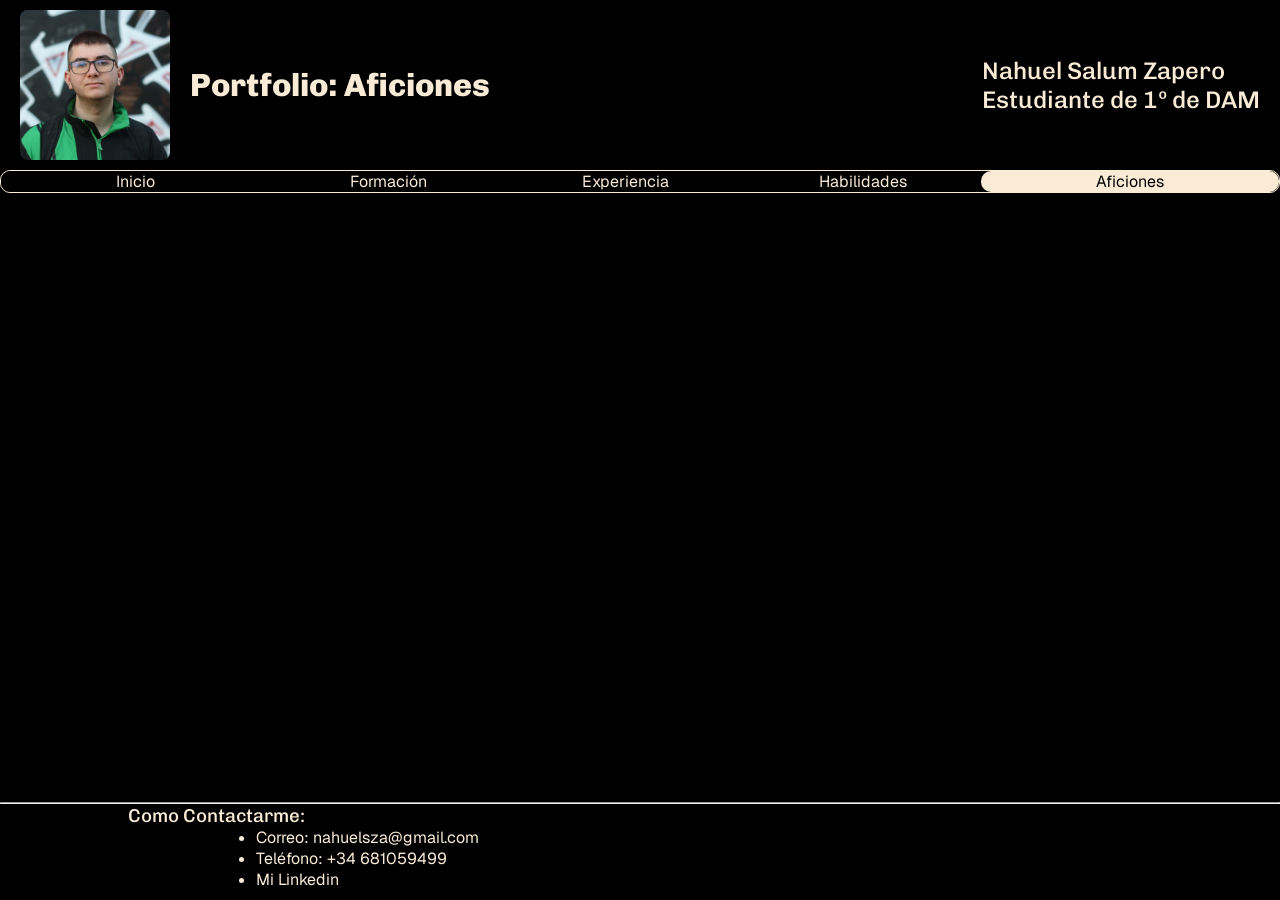
==== html/aficiones.html @ b5a73b87 "Completo la estructura de las páginas de mi web y corrijo errores en el estilo de las páginas. Cambi" ====
<!DOCTYPE html>
<html lang="es">
<head>
    <meta charset="UTF-8">
    <title>Portfolio Nahuel Salum Zapero</title>
    <link rel="stylesheet" href="../css/css-inicio.css">
    <link rel="stylesheet" href="../css/css-aficiones.css">
</head>
<body>

    <header>
        <img src="../src/perfil.jpg">
        <h1>Portfolio: Aficiones</h1>
        <h2>Nahuel Salum Zapero <br> Estudiante de 1º de DAM</h2>
        
    </header>
    <nav>

        <ul>
            <li><a href="../index.html">Inicio</a></li>
            <li><a href="../html/formacion.html">Formación</a></li>
            <li><a href="../html/experiencia.html">Experiencia</a></li>
            <li><a href="../html/habilidades.html">Habilidades</a></li>
            <li><a href="../html/aficiones.html">Aficiones</a></li>
        </ul>
    </nav>
    <main>



    </main>
    <footer>
        <hr>
        <h3>Como Contactarme:</h3>
        <ul>
            <li>Correo: <a href="mailto:nahuelsza@gmail.com"> nahuelsza@gmail.com</a></li>
            <li>Teléfono: +34 <a href="tel:+34681059499">681059499</a></li>
            <li><a href="https://www.linkedin.com/in/nahuel-salum-zapero-2109802b9">Mi Linkedin</a></li>
        </ul>
    </footer>
</body>
</html>
---- css/css-inicio.css ----
@import url('https://fonts.googleapis.com/css2?family=Chivo:ital,wght@0,100..900;1,100..900&display=swap');
@import url('https://fonts.googleapis.com/css2?family=Geist:wght@100..900&display=swap');

:root {
    --font-chivo-main: "Chivo", sans-serif;
    --weight-chivo-heavy: 800;
    --weight-chivo-medium: 500;
    --font-geist-main: "Geist", sans-serif;
    --color-enlaces-contacto: #E2725B;
    --color-back-base: black;
    --color-texto-base: antiquewhite;
}

* {
    box-sizing: border-box;
    margin: 0px;
    padding: 0px;
    font-family: var(--font-geist-main);

}

header img {
    height: 150px;
    border-radius: 5%;
}

h1 {
    font-family: var(--font-chivo-main);
    font-weight: var(--weight-chivo-heavy);
}
h2,h3,h4 {
    font-family: var(--font-chivo-main);
    font-weight: var(--weight-chivo-medium);
}
body {
    display: grid;
    grid-template-columns: 1fr 1fr 1fr 1fr;
    grid-template-rows: auto auto 1fr auto;
    min-height: 100vh;
    color: var(--color-texto-base);
    background-color: var(--color-back-base);
}

header {
    display: grid;
    grid-column: 1/5;
    grid-row: 1;

    grid-template-columns: max-content max-content 1fr;
    align-items: center;
    gap: 20px;
    padding: 10px 20px;
    
}
header h2 {
    justify-self: end; 
}

nav {
    display: grid;
    grid-column: 1/5;
    grid-row: 2;
}
nav ul {
    display: grid;
    grid-template-columns: 1fr 1fr 1fr 1fr 1fr; 
    border-radius: 10px;
    border-color: var(--color-texto-base);
    border-style: solid;
    border-width: 1px;
}
nav ul li {
    display: grid;
    justify-self: center; 
}
nav ul li a{
    text-decoration: none;
    color: var(--color-texto-base);
}
nav ul li:first-child a{
    display: grid;
    justify-self: center; 
    color: var(--color-back-base);
    background-color: var(--color-texto-base);
    border-color: var(--color-texto-base);
    border-width:  0px 9vw 0px 9vw;
    border-radius: 10px;
    border-style: solid;
}

nav ul li a:hover {
    display: grid;
    justify-self: center; 
    color: var(--color-back-base);
    background-color: var(--color-texto-base);
    border-color: var(--color-texto-base);
    border-width:  0px 9vw 0px 9vw;
    border-radius: 10px;
    border-style: solid;
}
hr {
    color: var(--color-texto-base);
}
footer {
    display: grid;
    grid-column: 1/5;
    justify-self: center;
    margin: 10px 10px 10px 10px;
    width: 100%;
}
footer h3{
    margin: 0px 0px 0px 10vw;
}
footer ul li{
    list-style:symbols("-");
    margin: 0px 0px 0px 20vw;
}
footer ul li a{
    text-decoration: none;
    color:var(--color-texto-base);
    }
footer ul li a:hover{
    text-decoration: none;
    color: var(--color-enlaces-contacto);
}
---- css/css-aficiones.css ----
nav ul li:first-child a{
    display: grid;
    justify-self: center; 
    color: var(--color-texto-base);
    background-color: var(--color-back-base);
    border-color: var(--color-back-base);
    border-width:  0px 9vw 0px 9vw;
    border-radius: 10px;
    border-style: solid;
}
nav ul li a:hover {
    display: grid;
    justify-self: center; 
    color: var(--color-back-base);
    background-color: var(--color-texto-base);
    border-color: var(--color-texto-base);
    border-width:  0px 9vw 0px 9vw;
    border-radius: 10px;
    border-style: solid;
}
nav ul li:nth-child(5) a{
    display: grid;
    justify-self: center; 
    color: var(--color-back-base);
    background-color: var(--color-texto-base);
    border-color: var(--color-texto-base);
    border-width:  0px 9vw 0px 9vw;
    border-radius: 10px;
    border-style: solid;
}
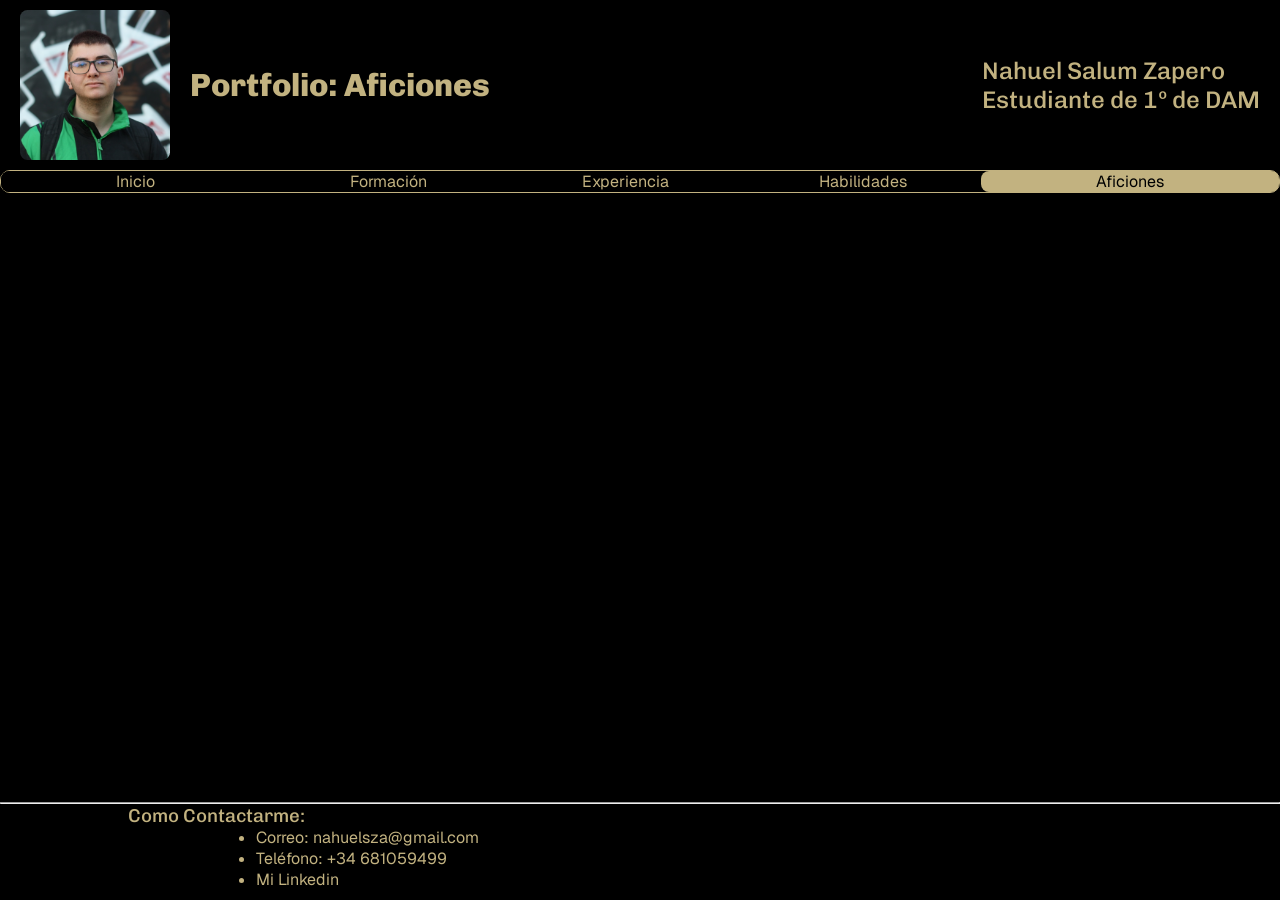
==== commit c3ae2af5: "Completo lá pagina de habilidades y hago más responsive el codigo." ====
--- a/html/aficiones.html
+++ b/html/aficiones.html
@@ -1,18 +1,20 @@
 <!DOCTYPE html>
 <html lang="es">
+
 <head>
     <meta charset="UTF-8">
     <title>Portfolio Nahuel Salum Zapero</title>
     <link rel="stylesheet" href="../css/css-inicio.css">
     <link rel="stylesheet" href="../css/css-aficiones.css">
 </head>
+
 <body>
 
     <header>
         <img src="../src/perfil.jpg">
         <h1>Portfolio: Aficiones</h1>
         <h2>Nahuel Salum Zapero <br> Estudiante de 1º de DAM</h2>
-        
+
     </header>
     <nav>
 
@@ -39,4 +41,5 @@
         </ul>
     </footer>
 </body>
+
 </html>
--- a/css/css-inicio.css
+++ b/css/css-inicio.css
@@ -1,14 +1,14 @@
-@import url('https://fonts.googleapis.com/css2?family=Chivo:ital,wght@0,100..900;1,100..900&display=swap');
-@import url('https://fonts.googleapis.com/css2?family=Geist:wght@100..900&display=swap');
+@import url("https://fonts.googleapis.com/css2?family=Chivo:ital,wght@0,100..900;1,100..900&display=swap");
+@import url("https://fonts.googleapis.com/css2?family=Geist:wght@100..900&display=swap");
 
 :root {
     --font-chivo-main: "Chivo", sans-serif;
     --weight-chivo-heavy: 800;
     --weight-chivo-medium: 500;
     --font-geist-main: "Geist", sans-serif;
-    --color-enlaces-contacto: #E2725B;
+    --color-enlaces-contacto: #e2725b;
     --color-back-base: black;
-    --color-texto-base: antiquewhite;
+    --color-texto-base: #c2b280;
 }
 
 * {
@@ -16,22 +16,25 @@
     margin: 0px;
     padding: 0px;
     font-family: var(--font-geist-main);
-
-}
-
-header img {
-    height: 150px;
-    border-radius: 5%;
 }
 
 h1 {
     font-family: var(--font-chivo-main);
     font-weight: var(--weight-chivo-heavy);
 }
-h2,h3,h4 {
+
+h2,
+h3,
+h4 {
     font-family: var(--font-chivo-main);
     font-weight: var(--weight-chivo-medium);
 }
+
+p {
+    font-family: var(--font-geist-main);
+    font-weight: 300;
+}
+
 body {
     display: grid;
     grid-template-columns: 1fr 1fr 1fr 1fr;
@@ -50,57 +53,98 @@
     align-items: center;
     gap: 20px;
     padding: 10px 20px;
-    
+    position: sticky;
+    top: 0px;
+    z-index: 1000;
+    background-color: var(--color-back-base);
 }
+
+header img {
+    height: 150px;
+    border-radius: 5%;
+}
+
 header h2 {
-    justify-self: end; 
+    justify-self: end;
 }
 
 nav {
     display: grid;
     grid-column: 1/5;
     grid-row: 2;
+    position: sticky;
+    top: 170px;
+    z-index: 1000;
+    background-color: var(--color-back-base);
 }
+
 nav ul {
     display: grid;
-    grid-template-columns: 1fr 1fr 1fr 1fr 1fr; 
+    grid-template-columns: 1fr 1fr 1fr 1fr 1fr;
     border-radius: 10px;
     border-color: var(--color-texto-base);
     border-style: solid;
-    border-width: 1px;
+    border-width: 0.1rem;
 }
+
 nav ul li {
     display: grid;
-    justify-self: center; 
+    justify-self: center;
 }
-nav ul li a{
+
+nav ul li a {
     text-decoration: none;
     color: var(--color-texto-base);
 }
-nav ul li:first-child a{
+
+nav ul li:first-child a {
     display: grid;
-    justify-self: center; 
+    justify-self: center;
     color: var(--color-back-base);
     background-color: var(--color-texto-base);
     border-color: var(--color-texto-base);
-    border-width:  0px 9vw 0px 9vw;
-    border-radius: 10px;
+    border-width: 0px 9vw 0px 9vw;
+    border-radius: 0.5rem;
     border-style: solid;
 }
 
 nav ul li a:hover {
     display: grid;
-    justify-self: center; 
+    justify-self: center;
     color: var(--color-back-base);
     background-color: var(--color-texto-base);
     border-color: var(--color-texto-base);
-    border-width:  0px 9vw 0px 9vw;
-    border-radius: 10px;
+    border-width: 0px 9vw 0px 9vw;
+    border-radius: 0.5rem;
     border-style: solid;
 }
+
+main {
+    display: grid;
+    grid-column: 2/4;
+}
+
+.tarjeta {
+    padding: 2em 2em 2em 2em;
+    margin: 1em 1em 1em 1em;
+    border-style: solid;
+    border-color: var(--color-texto-base);
+    border-radius: 2em;
+    color: var(--color-texto-base);
+}
+
+.tarjeta ul {
+    padding-left: 2em;
+}
+
+.tarjeta p {
+    margin-top: 1em;
+}
+
 hr {
     color: var(--color-texto-base);
 }
+
 footer {
     display: grid;
     grid-column: 1/5;
@@ -108,18 +152,22 @@
     margin: 10px 10px 10px 10px;
     width: 100%;
 }
-footer h3{
+
+footer h3 {
     margin: 0px 0px 0px 10vw;
 }
-footer ul li{
-    list-style:symbols("-");
+
+footer ul li {
+    list-style: symbols("-");
     margin: 0px 0px 0px 20vw;
 }
-footer ul li a{
+
+footer ul li a {
     text-decoration: none;
-    color:var(--color-texto-base);
-    }
-footer ul li a:hover{
+    color: var(--color-texto-base);
+}
+
+footer ul li a:hover {
     text-decoration: none;
     color: var(--color-enlaces-contacto);
 }
--- a/css/css-aficiones.css
+++ b/css/css-aficiones.css
@@ -5,7 +5,7 @@
     background-color: var(--color-back-base);
     border-color: var(--color-back-base);
     border-width:  0px 9vw 0px 9vw;
-    border-radius: 10px;
+    border-radius: 0.5rem;
     border-style: solid;
 }
 nav ul li a:hover {
@@ -15,16 +15,16 @@
     background-color: var(--color-texto-base);
     border-color: var(--color-texto-base);
     border-width:  0px 9vw 0px 9vw;
-    border-radius: 10px;
+    border-radius: 0.5rem;
     border-style: solid;
 }
-nav ul li:nth-child(5) a{
+nav ul li:last-child a{
     display: grid;
     justify-self: center; 
     color: var(--color-back-base);
     background-color: var(--color-texto-base);
     border-color: var(--color-texto-base);
     border-width:  0px 9vw 0px 9vw;
-    border-radius: 10px;
+    border-radius: 0.5rem;
     border-style: solid;
 }
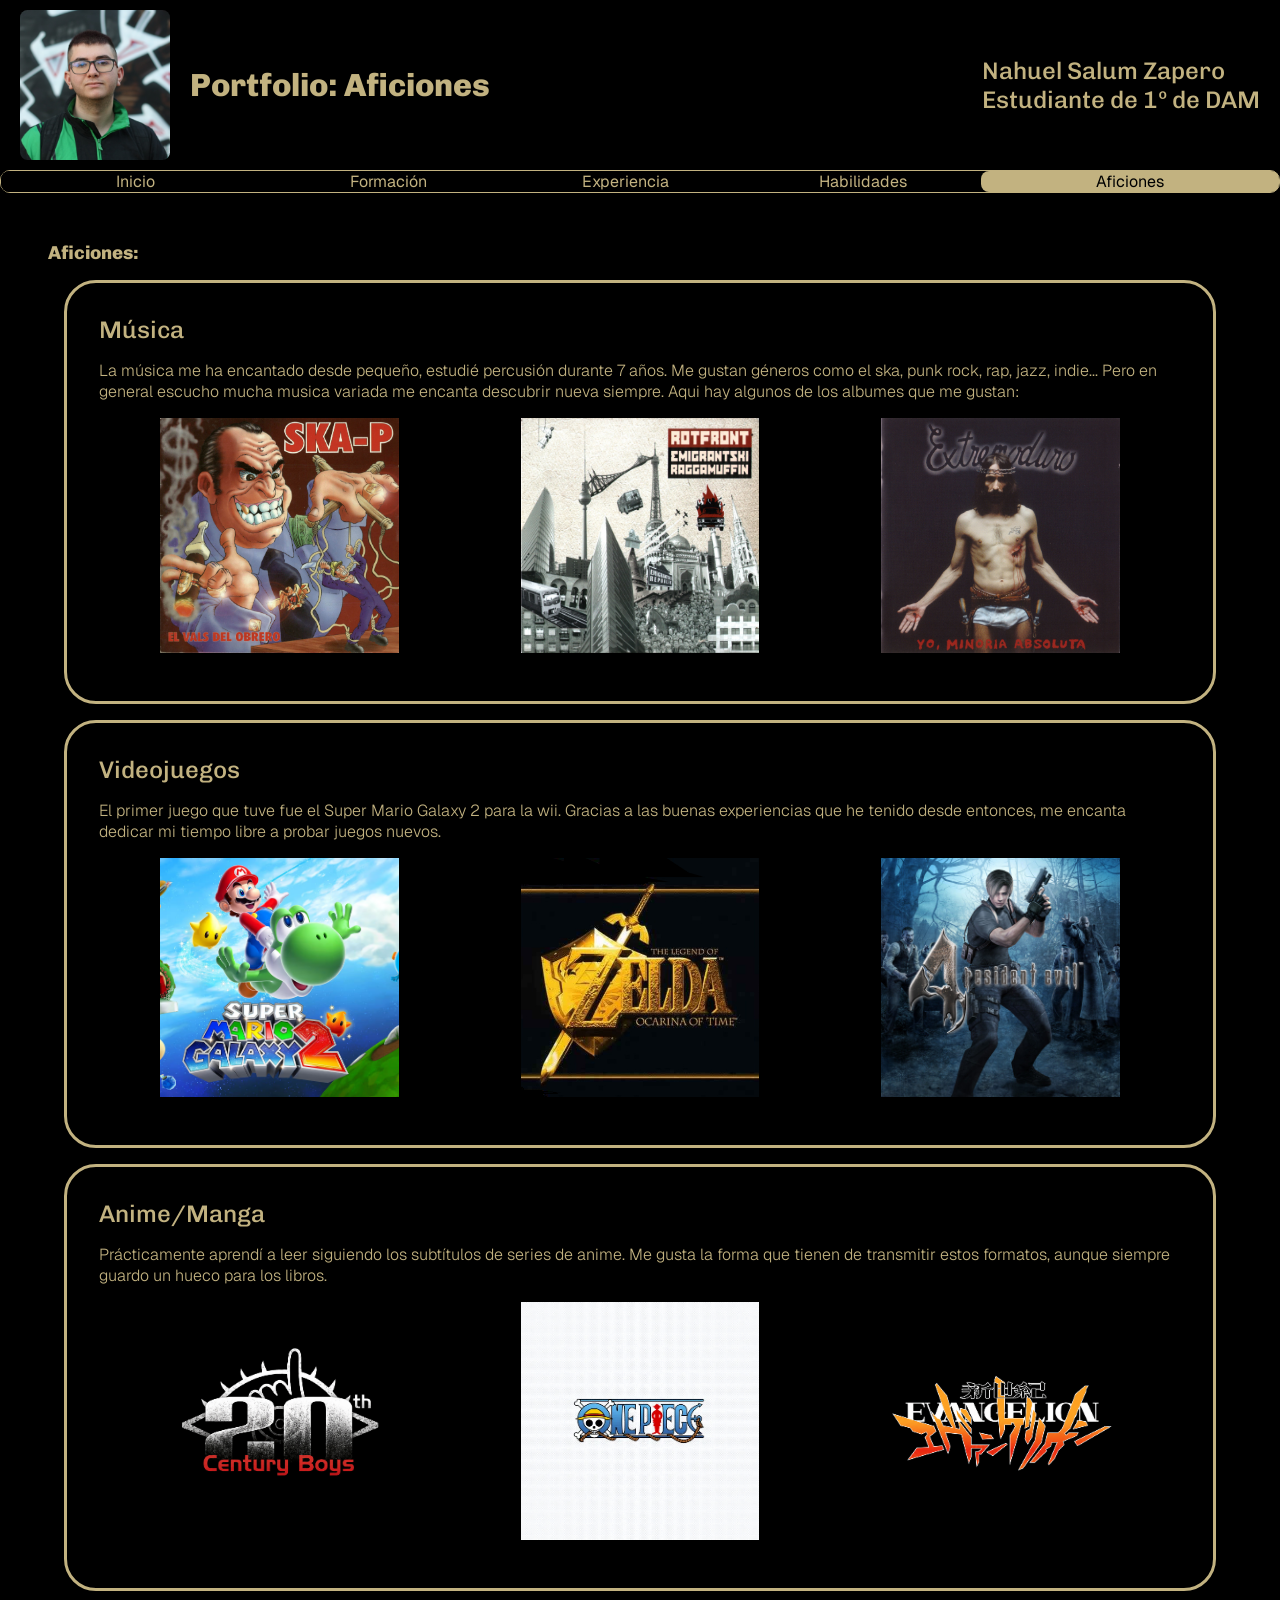
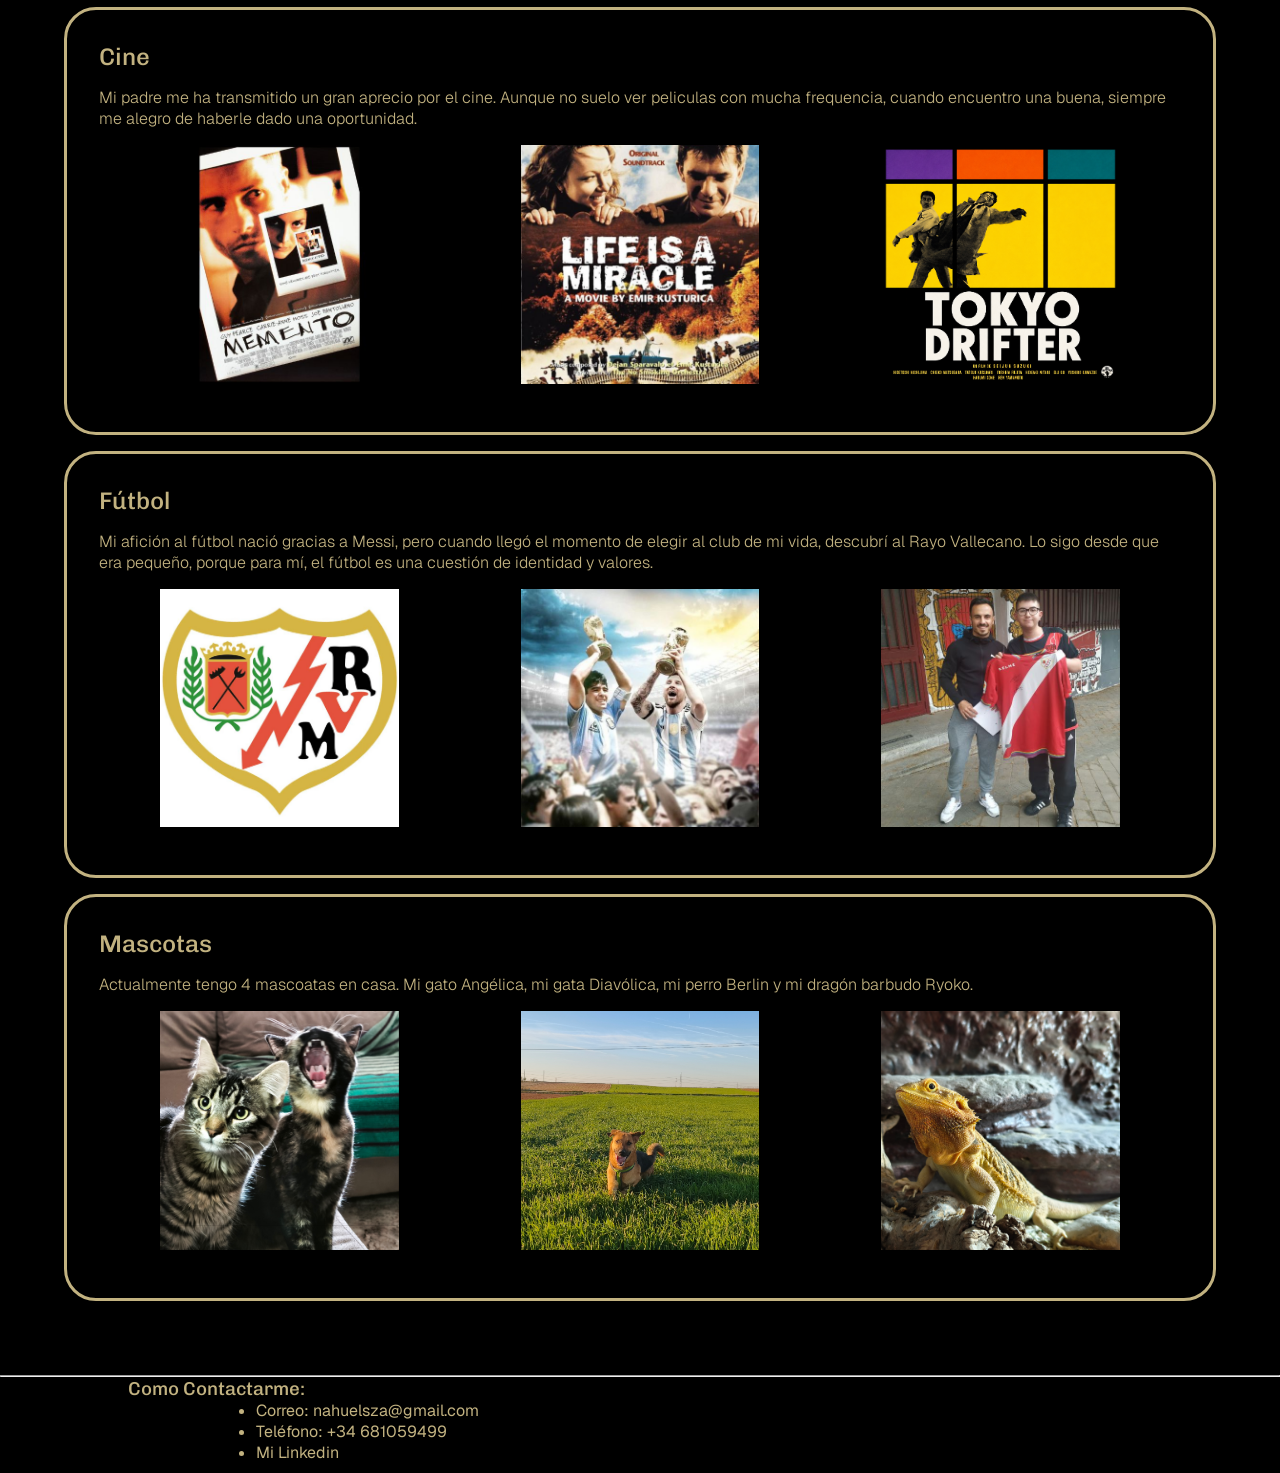
==== commit 7856899a: "Termino mi página web, falta ajustarla a los requisitos de las prácticas." ====
--- a/html/aficiones.html
+++ b/html/aficiones.html
@@ -28,7 +28,88 @@
     </nav>
     <main>
 
+        <section class="tarjeta">
+            <article>
+                <h1>Aficiones:</h1>
+            </article>
+            <article class="tarjeta">
+                <h2>Música</h2>
+                <p>
+                    La música me ha encantado desde pequeño, estudié percusión durante 7 años. Me gustan géneros como el
+                    ska, punk rock, rap, jazz, indie... Pero en general escucho mucha musica variada me encanta
+                    descubrir nueva siempre. Aqui hay algunos de los albumes que me gustan:
+                </p>
+                <div class="img">
+                    <img src="../src/skap.jpg" alt="Portada album El Vals Del Obrero. De Ska-p">
+                    <img src="../src/rotfront.jpg" alt="Portada album Emigrantski Raggamuffin. De Rotfront">
+                    <img src="../src/extremoduro.jpg" alt="Portada album Yo, Minoria Absoluta. De Extremoduro">
+                </div>
+            </article>
+            <article class="tarjeta">
 
+                <h2>Videojuegos</h2>
+                <p>
+                    El primer juego que tuve fue el Super Mario Galaxy 2 para la wii. Gracias a las buenas experiencias
+                    que he tenido desde entonces, me encanta dedicar mi tiempo libre a probar juegos nuevos.
+                </p>
+                <div class="img">
+                    <img src="../src/mario.jpg" alt="Portada Super Mario Galaxy 2">
+                    <img src="../src/zelda.jpg" alt="Portada The Legend Of Zelda, Ocarina Of Time">
+                    <img src="../src/re4.jpg" alt="Portada de Resident Evil 4">
+                </div>
+            </article>
+            <article class="tarjeta">
+                <h2>Anime/Manga</h2>
+                <p>
+                    Prácticamente aprendí a leer siguiendo los subtítulos de series de anime.
+                    Me gusta la forma que tienen de transmitir estos formatos, aunque siempre guardo un hueco para los
+                    libros.
+                </p>
+                <div class="img">
+                    <img src="../src/20thboys.jpg" alt="Logo del manga 20th Century Boys">
+                    <img src="../src/onepiece.jpg" alt="Logo del manga One Piece">
+                    <img src="../src/evangelion.jpg" alt="Logo del manga Evangelion">
+                </div>
+            </article>
+            <article class="tarjeta">
+                <h2>Cine</h2>
+                <p>
+                    Mi padre me ha transmitido un gran aprecio por el cine. Aunque no suelo ver peliculas con mucha
+                    frequencia, cuando encuentro una buena, siempre me alegro de haberle dado una oportunidad.
+                </p>
+                <div class="img">
+                    <img src="../src/memento.jpg" alt="Cartel de la película Memento">
+                    <img src="../src/miracle.jpg" alt="Cartel de la película Life is a Miracle">
+                    <img src="../src/tokyo.jpg" alt="Cartel de la película Tokyo Drifter de Sheijun Suzuki">
+                </div>
+            </article>
+            <article class="tarjeta">
+                <h2>Fútbol</h2>
+                <p>
+                    Mi afición al fútbol nació gracias a Messi, pero cuando llegó el momento de elegir al club de mi
+                    vida, descubrí al Rayo Vallecano. Lo sigo desde que era pequeño, porque para mí, el
+                    fútbol es una cuestión de identidad y valores.
+                </p>
+                <div class="img">
+                    <img src="../src/rayo.jpg" alt="Escudo del Rayo Vallecano">
+                    <img src="../src/messi.jpg" alt="Foto de Leo Messi y Maradona">
+                    <img src="../src/alvaro.jpg" alt="Foto de mí, con Alvaro García, futbolista del Rayo Vallecano">
+                </div>
+            </article>
+            <article class="tarjeta">
+                <h2>Mascotas</h2>
+                <p>
+                    Actualmente tengo 4 mascoatas en casa. Mi gato Angélica, mi gata Diavólica, mi perro Berlin y mi
+                    dragón barbudo Ryoko.
+                </p>
+                <div class="img">
+                    <img src="../src/gatos.jpg" alt="Mis gatas Angélica y Diavólica">
+                    <img src="../src/perro.jpg" alt="Mi perro Berlín">
+                    <img src="../src/pogona.jpg" alt="Mi dragón barbudo Ryoko">
+                </div>
+            </article>
+
+        </section>
 
     </main>
     <footer>
--- a/css/css-aficiones.css
+++ b/css/css-aficiones.css
@@ -1,3 +1,7 @@
+main {
+    display: grid;
+    grid-column: 1/5;
+}
 nav ul li:first-child a{
     display: grid;
     justify-self: center; 
@@ -27,4 +31,21 @@
     border-width:  0px 9vw 0px 9vw;
     border-radius: 0.5rem;
     border-style: solid;
+}
+section.tarjeta {
+    padding: 2em 2em 2em 2em;
+    margin: 1em 1em 1em 1em;
+    border-style: none;
+    border-color: var(--color-texto-base);
+    border-radius: 2em;
+    color: var(--color-texto-base);
+}
+
+.img {
+    display: flex;
+    justify-content:space-around
+}
+article img {
+    padding: 1rem;
+    width: 25%;
 }
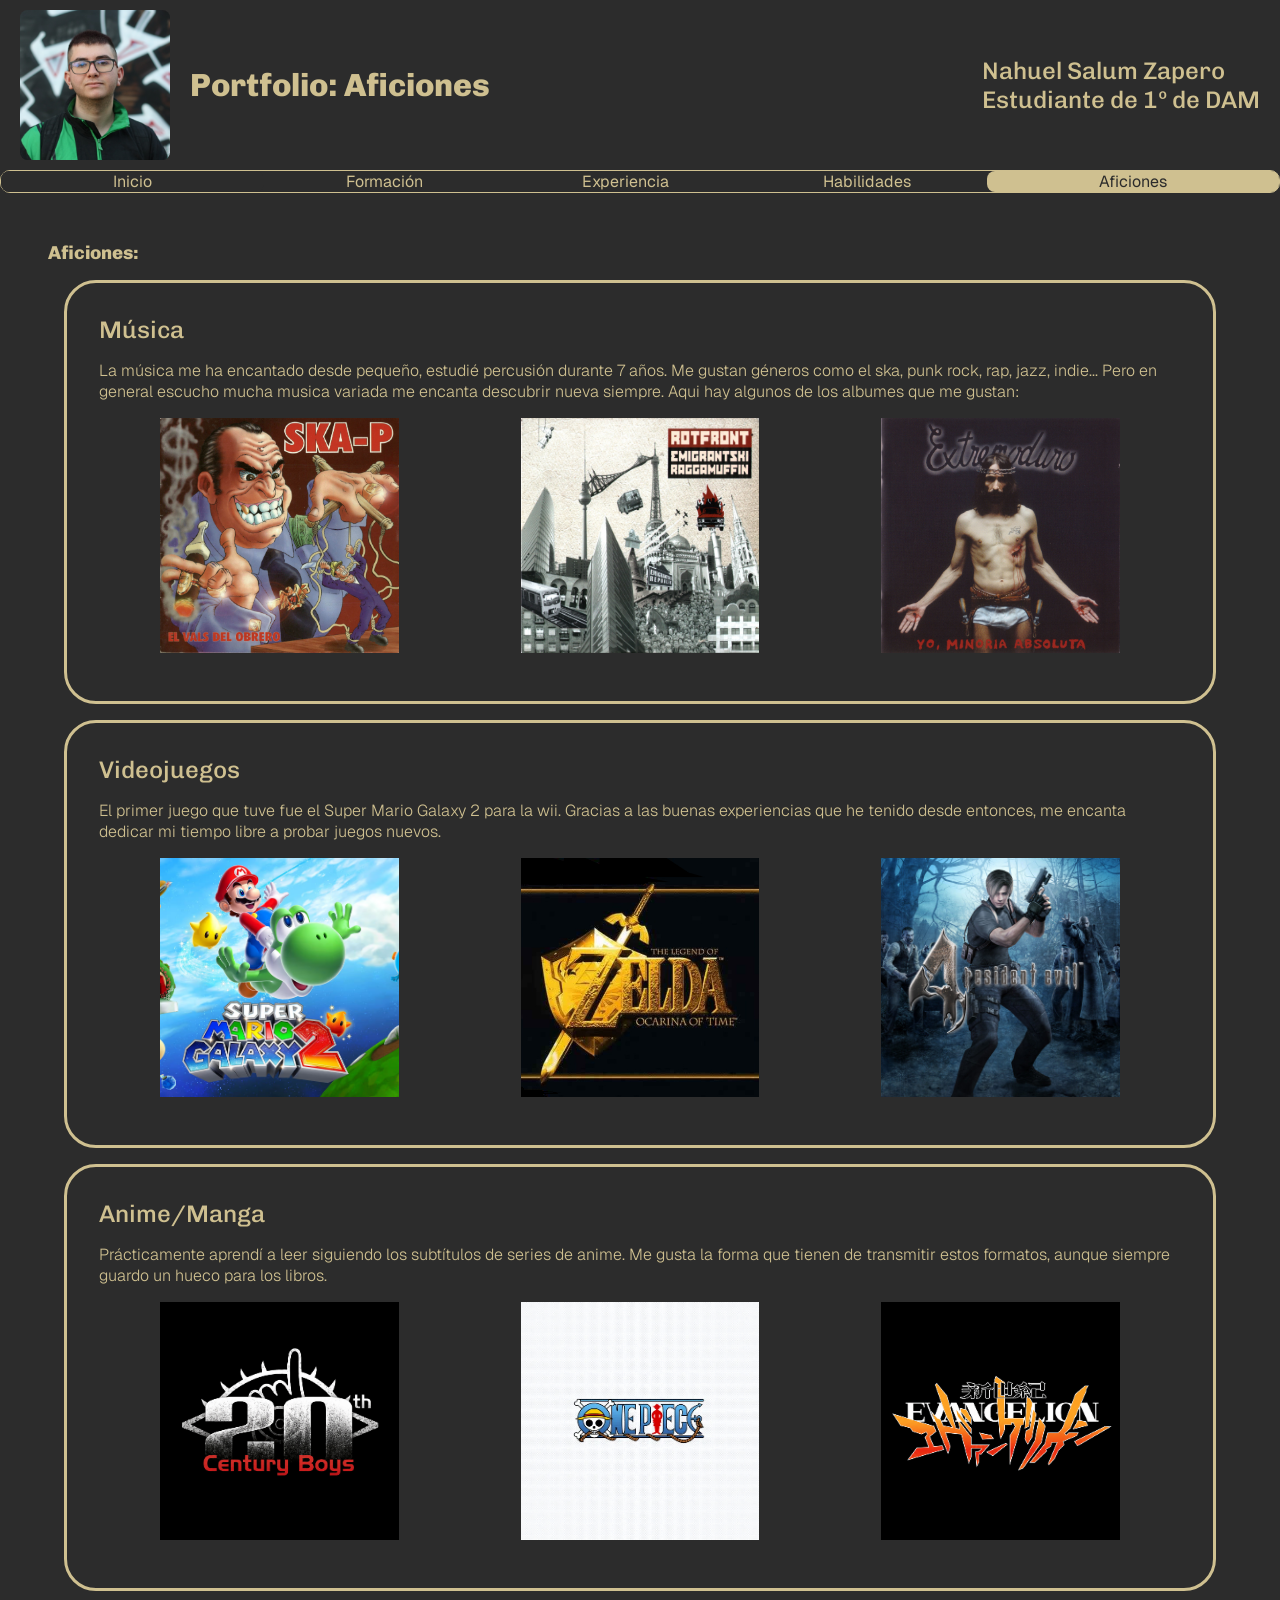
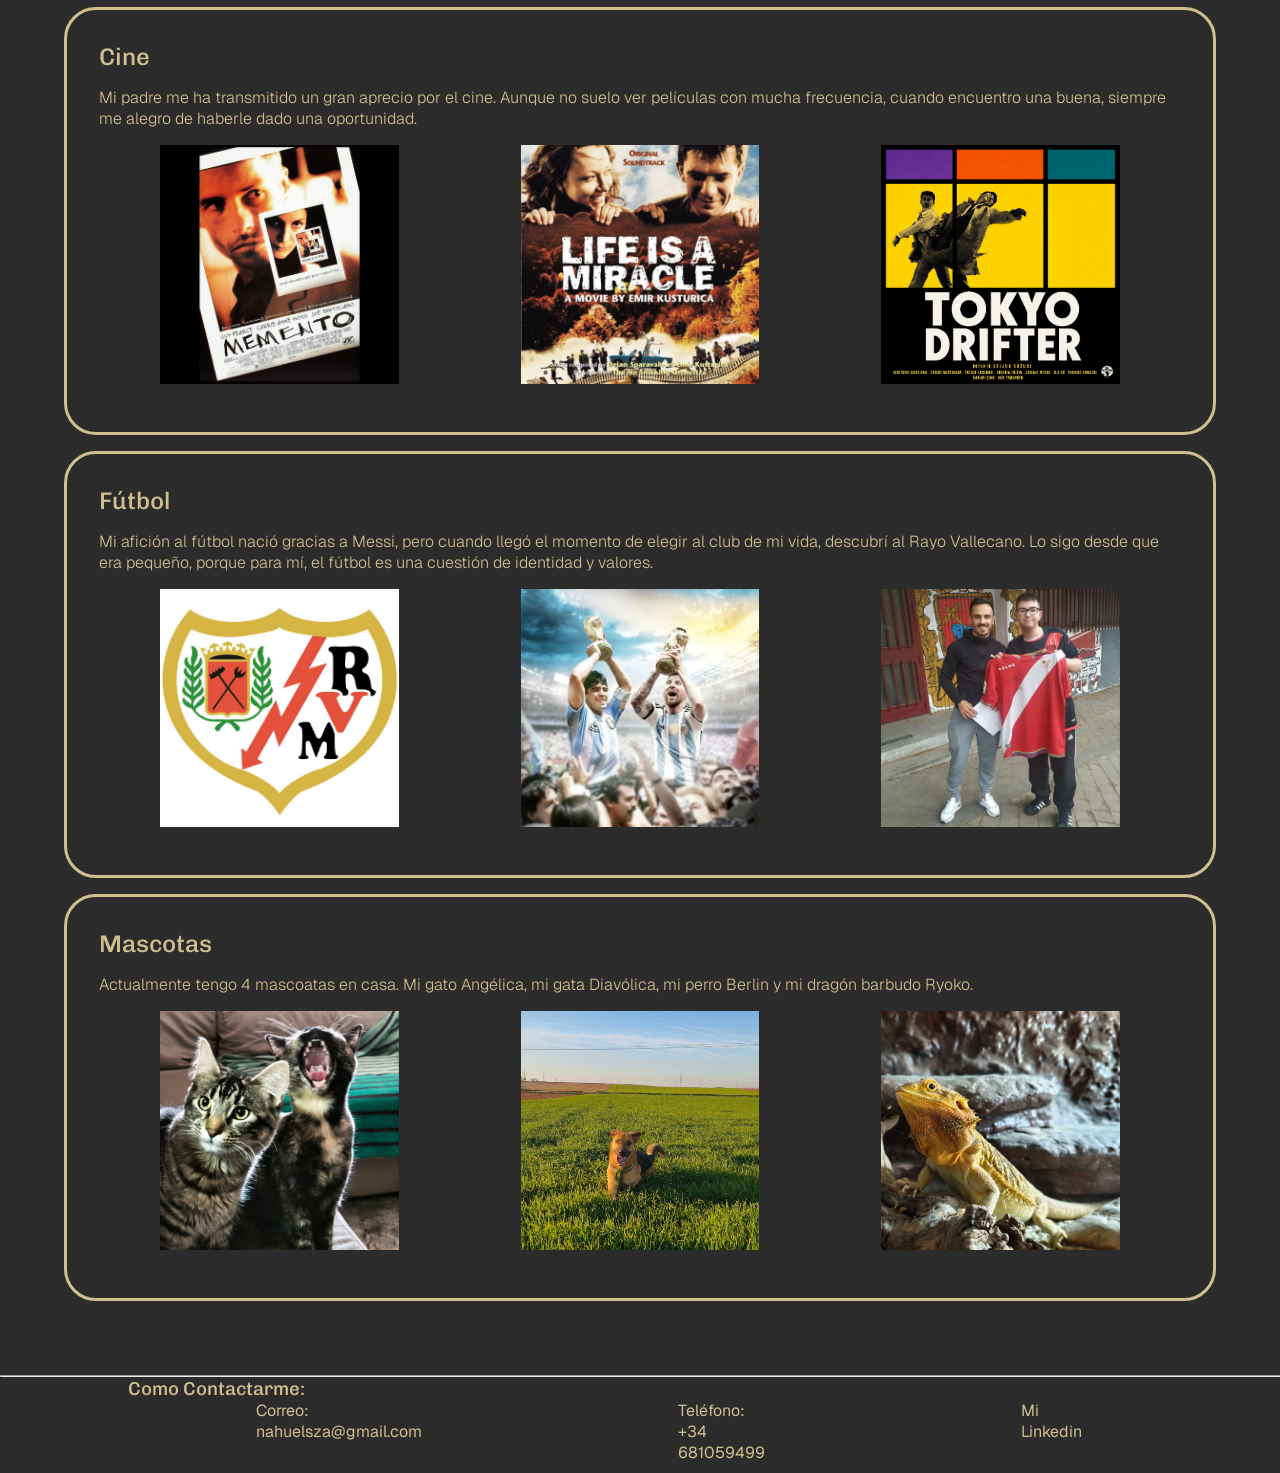
==== commit 7fd034da: "wip" ====
--- a/html/aficiones.html
+++ b/html/aficiones.html
@@ -74,8 +74,8 @@
             <article class="tarjeta">
                 <h2>Cine</h2>
                 <p>
-                    Mi padre me ha transmitido un gran aprecio por el cine. Aunque no suelo ver peliculas con mucha
-                    frequencia, cuando encuentro una buena, siempre me alegro de haberle dado una oportunidad.
+                    Mi padre me ha transmitido un gran aprecio por el cine. Aunque no suelo ver películas con mucha
+                    frecuencia, cuando encuentro una buena, siempre me alegro de haberle dado una oportunidad.
                 </p>
                 <div class="img">
                     <img src="../src/memento.jpg" alt="Cartel de la película Memento">
@@ -113,12 +113,17 @@
 
     </main>
     <footer>
-        <hr>
+        <hr />
         <h3>Como Contactarme:</h3>
         <ul>
-            <li>Correo: <a href="mailto:nahuelsza@gmail.com"> nahuelsza@gmail.com</a></li>
+            <li>
+                Correo: <a href="mailto:nahuelsza@gmail.com"> nahuelsza@gmail.com</a>
+            </li>
             <li>Teléfono: +34 <a href="tel:+34681059499">681059499</a></li>
-            <li><a href="https://www.linkedin.com/in/nahuel-salum-zapero-2109802b9">Mi Linkedin</a></li>
+            <li>
+                <a href="https://www.linkedin.com/in/nahuel-salum-zapero-2109802b9">Mi Linkedin</a>
+            </li>
+            <li><a href="./html/formulariosug.html">Formulario de Sugerencias</a></li>
         </ul>
     </footer>
 </body>
--- a/css/css-inicio.css
+++ b/css/css-inicio.css
@@ -7,10 +7,16 @@
     --weight-chivo-medium: 500;
     --font-geist-main: "Geist", sans-serif;
     --color-enlaces-contacto: #e2725b;
-    --color-back-base: black;
-    --color-texto-base: #c2b280;
+    --color-back-base: #2c2c2c;
+    --color-texto-base: #cfc090;
+
 }
 
+/*
+    --color-back-base: #cfc090; 
+    --color-texto-base: #2c2c2c; 
+    --color-enlaces-contacto: #e2725b;
+*/
 * {
     box-sizing: border-box;
     margin: 0px;
@@ -103,7 +109,7 @@
     color: var(--color-back-base);
     background-color: var(--color-texto-base);
     border-color: var(--color-texto-base);
-    border-width: 0px 9vw 0px 9vw;
+    border-width: 0px 7rem 0px 7rem;
     border-radius: 0.5rem;
     border-style: solid;
 }
@@ -114,7 +120,7 @@
     color: var(--color-back-base);
     background-color: var(--color-texto-base);
     border-color: var(--color-texto-base);
-    border-width: 0px 9vw 0px 9vw;
+    border-width: 0px 7rem 0px 7rem;
     border-radius: 0.5rem;
     border-style: solid;
 }
@@ -170,4 +176,18 @@
 footer ul li a:hover {
     text-decoration: none;
     color: var(--color-enlaces-contacto);
+}
+
+footer ul:last-child {
+    display: flex;
+    justify-content: space-around;
+    list-style: none;
+
+}
+
+footer ul:last-child li {
+    list-style: none;
+}
+footer ul:last-child img{
+    width: 3rem;
 }
--- a/css/css-aficiones.css
+++ b/css/css-aficiones.css
@@ -8,7 +8,7 @@
     color: var(--color-texto-base);
     background-color: var(--color-back-base);
     border-color: var(--color-back-base);
-    border-width:  0px 9vw 0px 9vw;
+    border-width:  0px 7rem 0px 7rem;
     border-radius: 0.5rem;
     border-style: solid;
 }
@@ -18,7 +18,7 @@
     color: var(--color-back-base);
     background-color: var(--color-texto-base);
     border-color: var(--color-texto-base);
-    border-width:  0px 9vw 0px 9vw;
+    border-width:  0px 7rem 0px 7rem;
     border-radius: 0.5rem;
     border-style: solid;
 }
@@ -28,7 +28,7 @@
     color: var(--color-back-base);
     background-color: var(--color-texto-base);
     border-color: var(--color-texto-base);
-    border-width:  0px 9vw 0px 9vw;
+    border-width:  0px 7rem 0px 7rem;
     border-radius: 0.5rem;
     border-style: solid;
 }
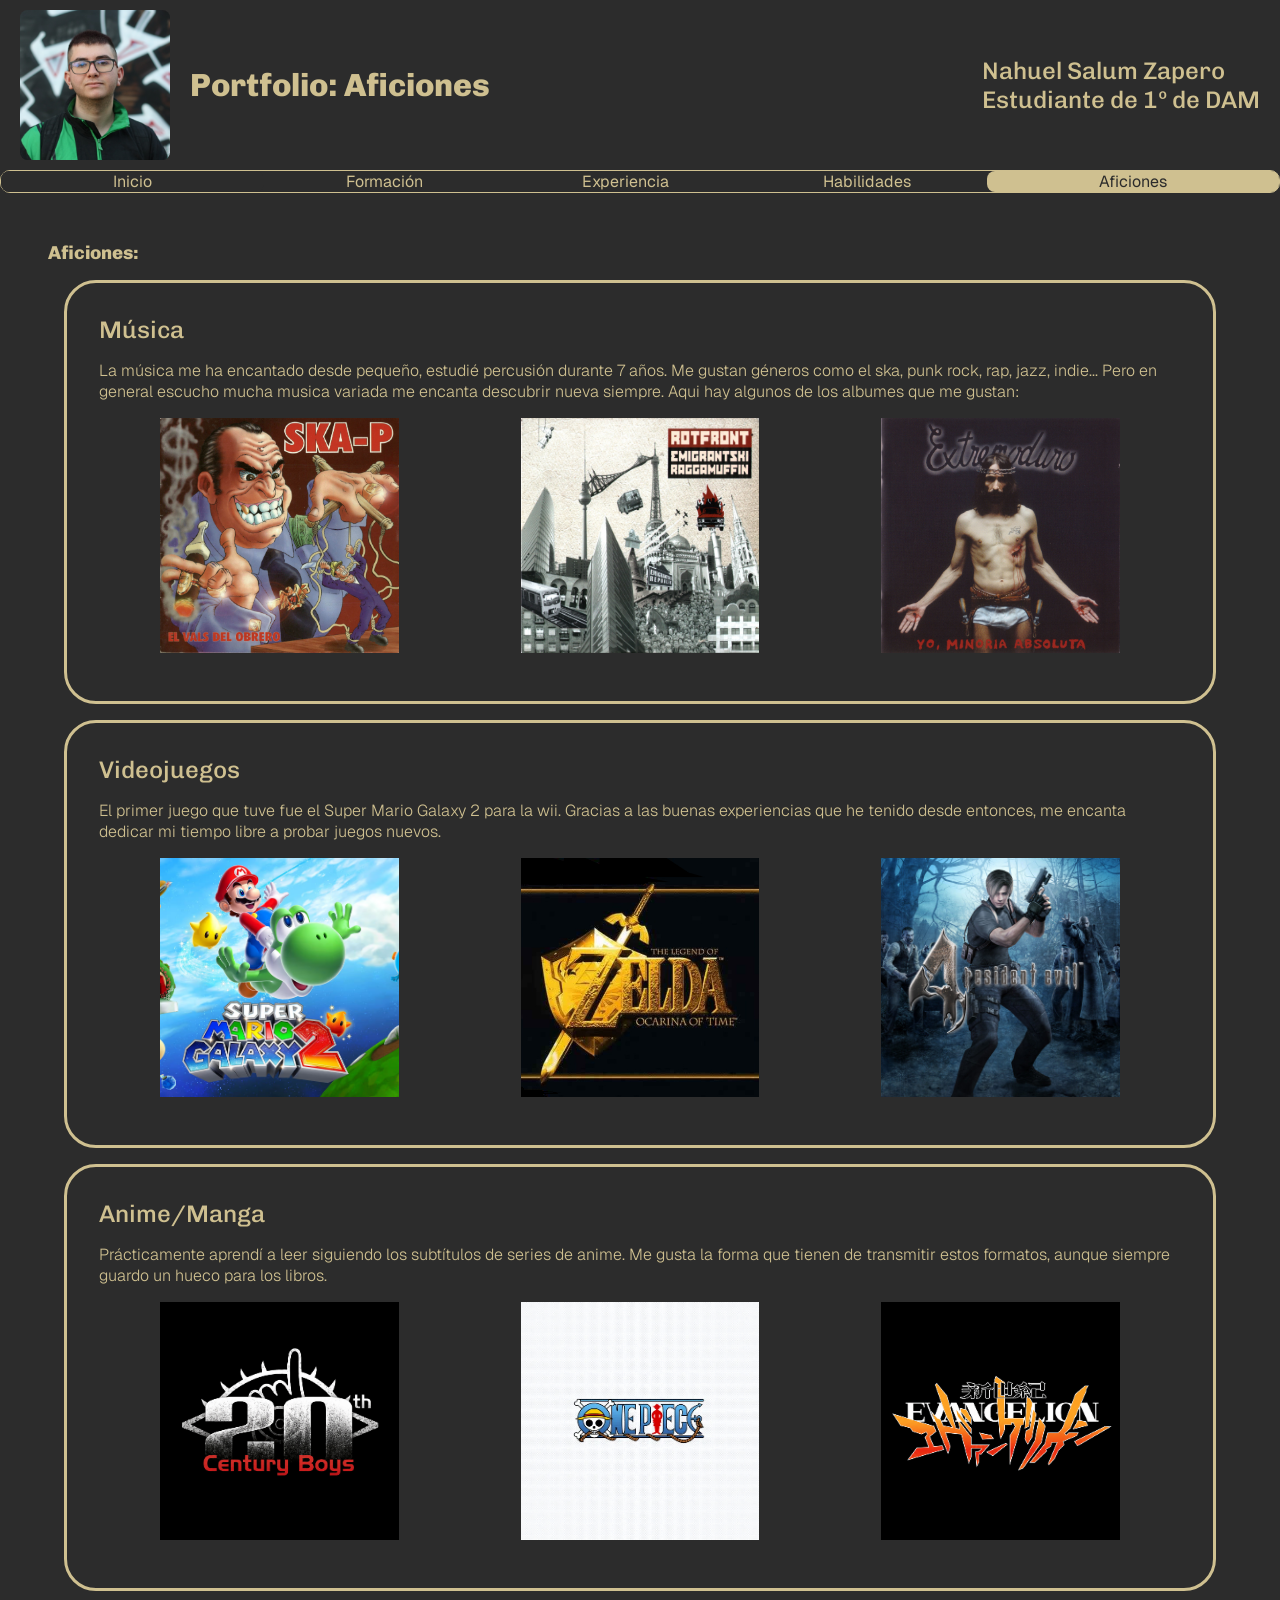
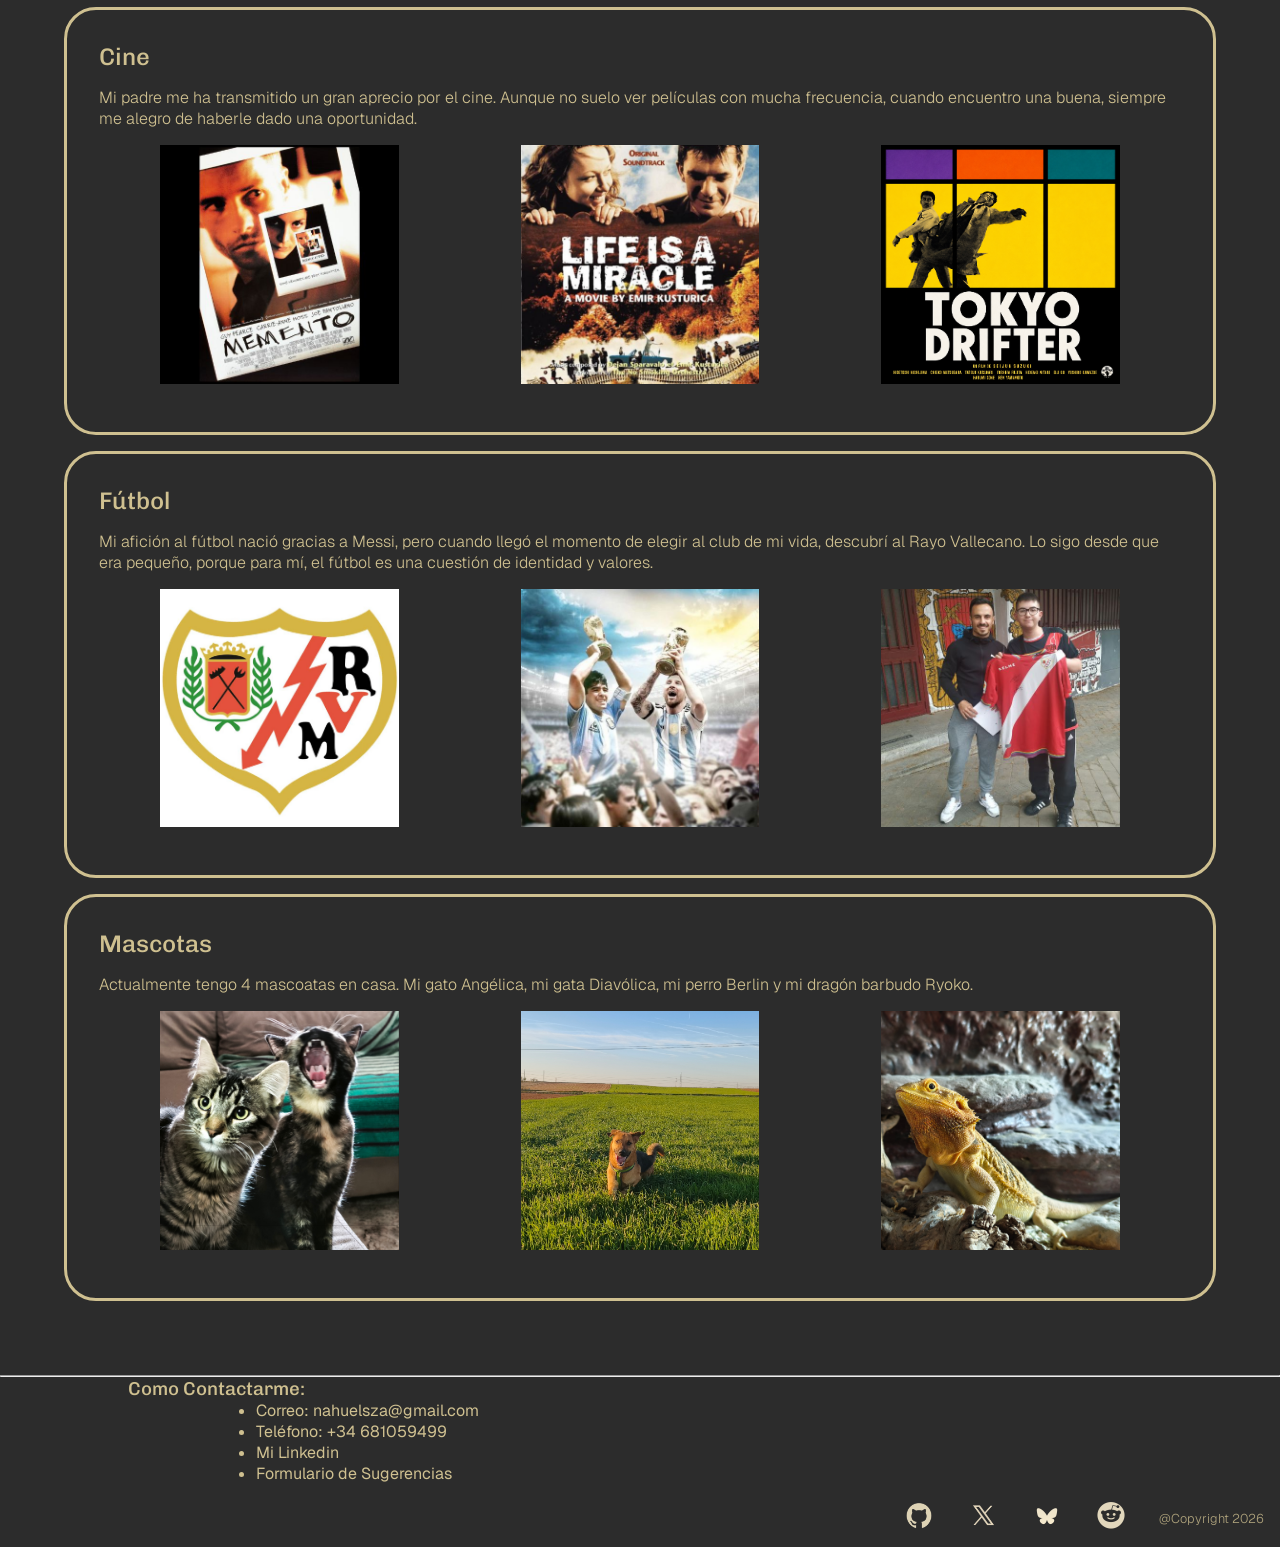
==== commit 30e8122b: "Cambio el nav a flex. Añado los iconos a las redes sociales." ====
--- a/html/aficiones.html
+++ b/html/aficiones.html
@@ -112,20 +112,38 @@
         </section>
 
     </main>
-    <footer>
-        <hr />
-        <h3>Como Contactarme:</h3>
-        <ul>
-            <li>
-                Correo: <a href="mailto:nahuelsza@gmail.com"> nahuelsza@gmail.com</a>
-            </li>
-            <li>Teléfono: +34 <a href="tel:+34681059499">681059499</a></li>
-            <li>
-                <a href="https://www.linkedin.com/in/nahuel-salum-zapero-2109802b9">Mi Linkedin</a>
-            </li>
-            <li><a href="./html/formulariosug.html">Formulario de Sugerencias</a></li>
-        </ul>
-    </footer>
+  <footer>
+    <hr />
+    <h3>Como Contactarme:</h3>
+    <ul>
+      <li>
+        Correo: <a href="mailto:nahuelsza@gmail.com"> nahuelsza@gmail.com</a>
+      </li>
+      <li>Teléfono: +34 <a href="tel:+34681059499">681059499</a></li>
+      <li>
+        <a href="https://www.linkedin.com/in/nahuel-salum-zapero-2109802b9">Mi Linkedin</a>
+      </li>
+      <li><a href="../html/formulariosug.html">Formulario de Sugerencias</a></li>
+    </ul>
+    <ul>
+      <li>
+        <a href="https://github.com/"><img src="../src/logo-g-c.png" alt=""></a>
+      </li>
+      <li>
+        <a href="https://x.com/"><img src="../src/logo-x-c.png" alt=""></a>
+      </li>
+      <li>
+        <a href="https://bsky.app/"><img src="../src/logo-bs-c.png" alt=""></a>
+      </li>
+      <li>
+        <a href="https://www.reddit.com/"><img src="../src/logo-r-c.png" alt=""></a>
+      </li>
+      <li>
+        <p>@Copyright 2026</p>
+      </li>
+    </ul>
+
+  </footer>
 </body>
 
 </html>
--- a/css/css-inicio.css
+++ b/css/css-inicio.css
@@ -75,27 +75,31 @@
 }
 
 nav {
-    display: grid;
+    display: flex;
     grid-column: 1/5;
     grid-row: 2;
     position: sticky;
     top: 170px;
     z-index: 1000;
     background-color: var(--color-back-base);
+    justify-content: center;
 }
 
 nav ul {
-    display: grid;
-    grid-template-columns: 1fr 1fr 1fr 1fr 1fr;
+    display: flex;
+    justify-content: space-around;
+    align-items: center;
     border-radius: 10px;
     border-color: var(--color-texto-base);
     border-style: solid;
     border-width: 0.1rem;
+    width: 100%;
 }
 
 nav ul li {
-    display: grid;
-    justify-self: center;
+    display: flex;
+    justify-content: center;
+    flex: 1;
 }
 
 nav ul li a {
@@ -163,31 +167,40 @@
     margin: 0px 0px 0px 10vw;
 }
 
-footer ul li {
+footer ul:first-of-type li {
     list-style: symbols("-");
     margin: 0px 0px 0px 20vw;
 }
 
-footer ul li a {
+footer ul:first-of-type li a {
     text-decoration: none;
     color: var(--color-texto-base);
 }
 
-footer ul li a:hover {
+footer ul:first-of-type li a:hover {
     text-decoration: none;
     color: var(--color-enlaces-contacto);
 }
 
 footer ul:last-child {
     display: flex;
-    justify-content: space-around;
+    justify-content: end;
+    align-items: center;
     list-style: none;
-
+    gap: 2rem;
+    margin-top: 1rem;
+    margin-right: 1rem;
 }
 
 footer ul:last-child li {
+    display: flex;
+    align-items: center;
     list-style: none;
 }
-footer ul:last-child img{
-    width: 3rem;
+footer ul:last-child img {
+    width: 2rem;
+}
+footer p {
+    font-size: 0.8rem;
+    opacity: 0.8;
 }
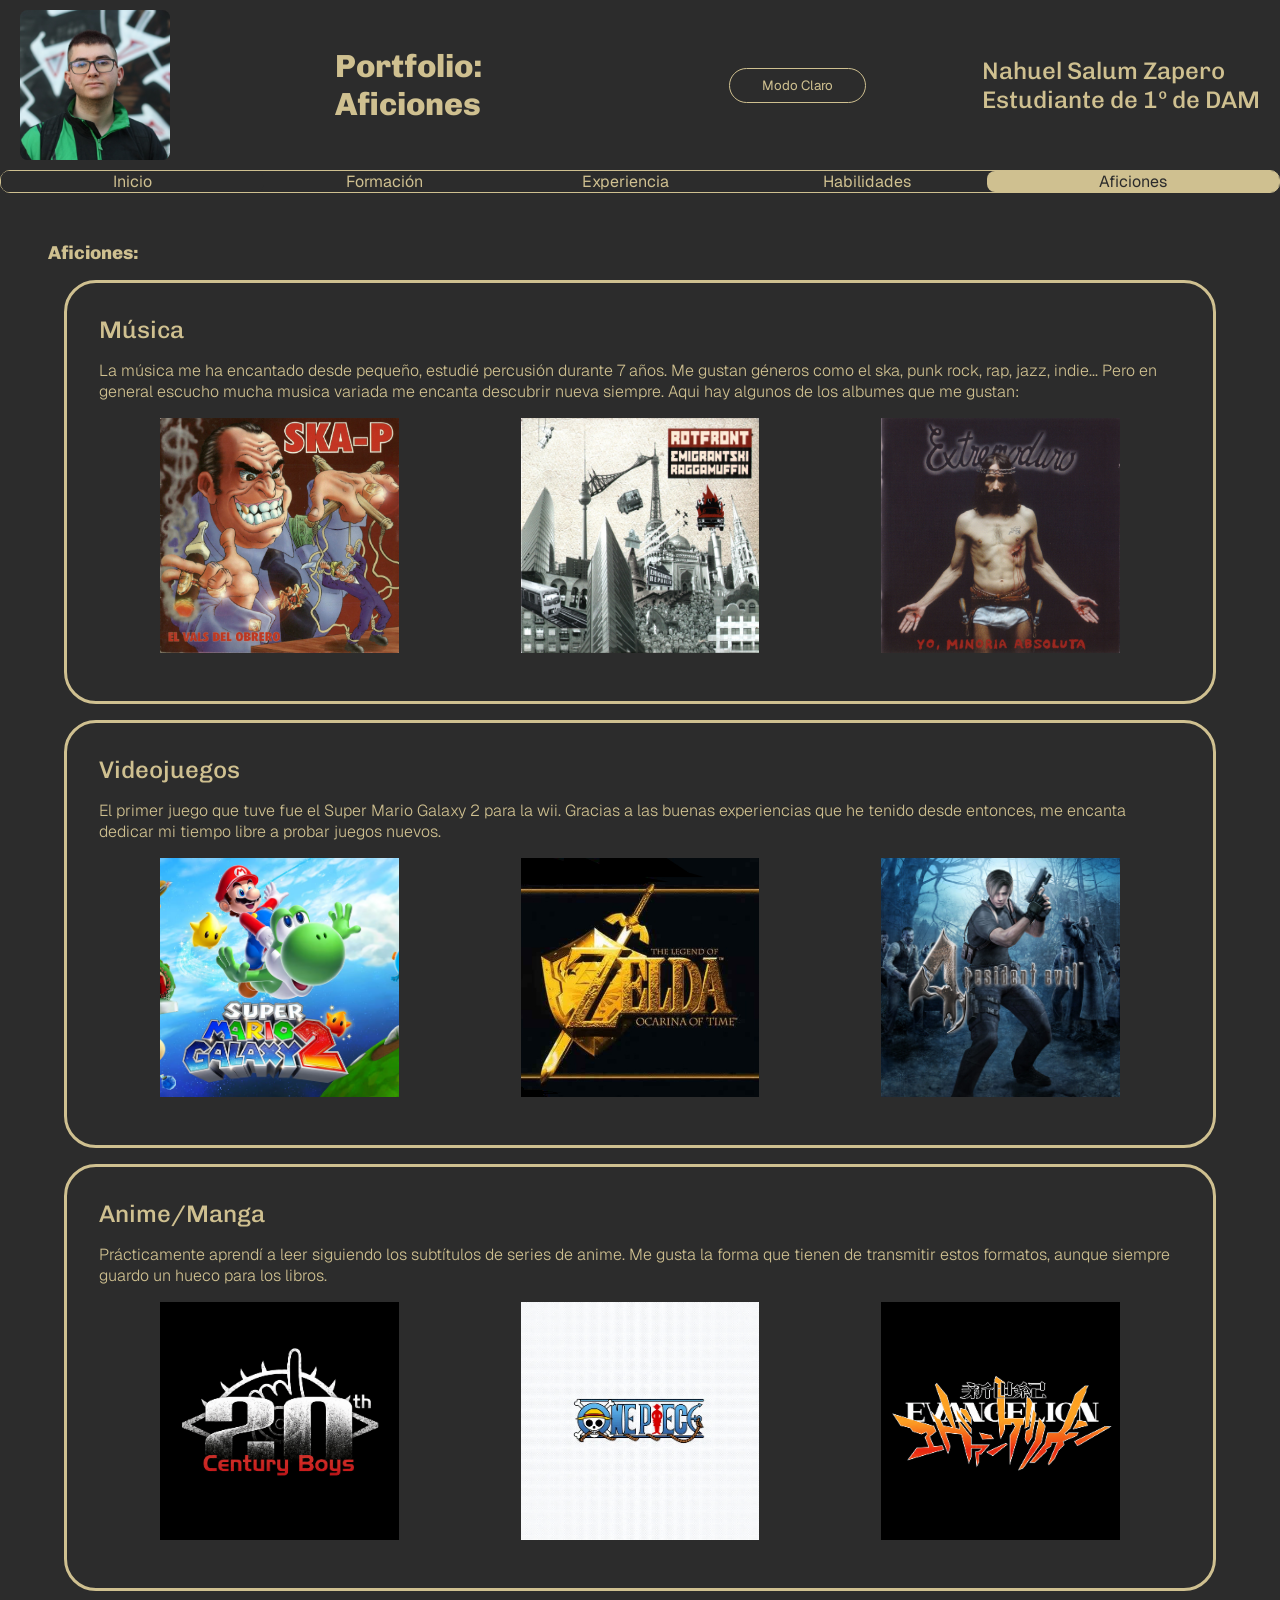
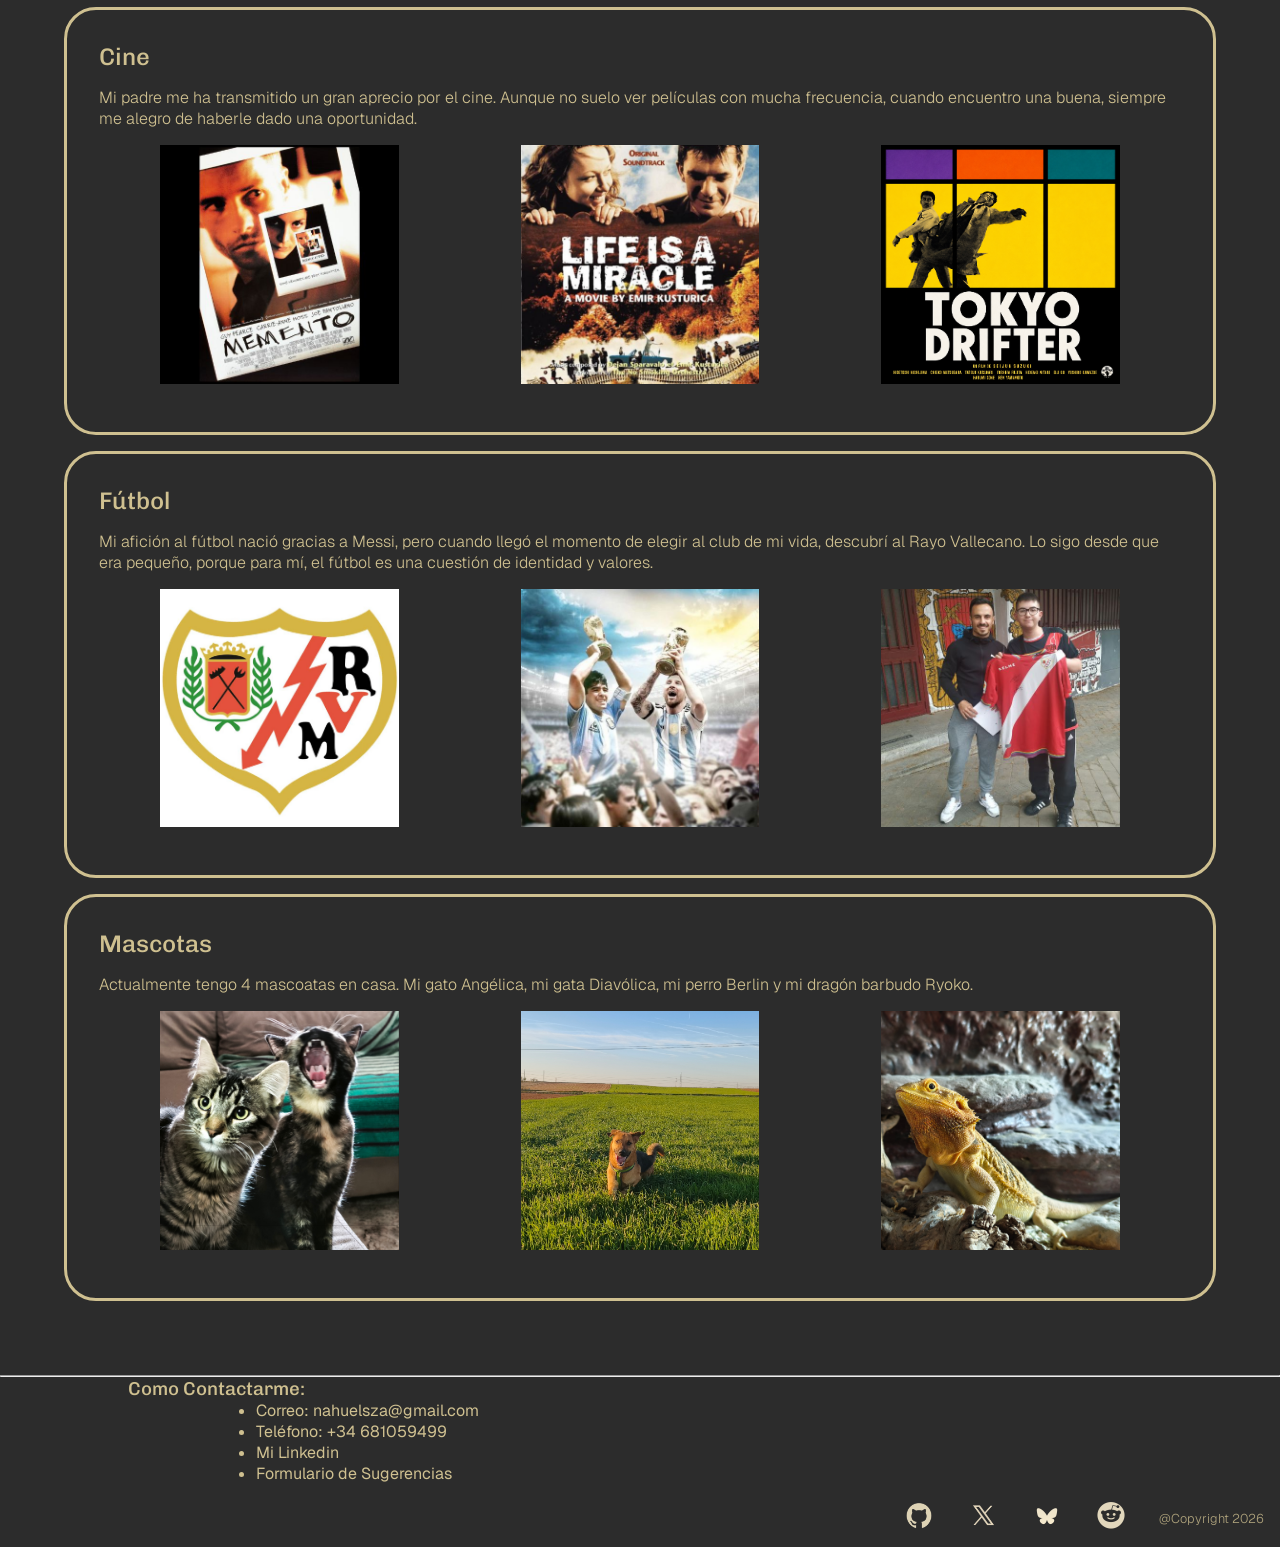
==== commit 7b11d727: "Implemento las funicones requeridas como el cambio de tema, o el uso de la API de Github." ====
--- a/html/aficiones.html
+++ b/html/aficiones.html
@@ -13,6 +13,7 @@
     <header>
         <img src="../src/perfil.jpg">
         <h1>Portfolio: Aficiones</h1>
+        <button id="modo-color">Modo Claro</button>
         <h2>Nahuel Salum Zapero <br> Estudiante de 1º de DAM</h2>
 
     </header>
@@ -112,38 +113,39 @@
         </section>
 
     </main>
-  <footer>
-    <hr />
-    <h3>Como Contactarme:</h3>
-    <ul>
-      <li>
-        Correo: <a href="mailto:nahuelsza@gmail.com"> nahuelsza@gmail.com</a>
-      </li>
-      <li>Teléfono: +34 <a href="tel:+34681059499">681059499</a></li>
-      <li>
-        <a href="https://www.linkedin.com/in/nahuel-salum-zapero-2109802b9">Mi Linkedin</a>
-      </li>
-      <li><a href="../html/formulariosug.html">Formulario de Sugerencias</a></li>
-    </ul>
-    <ul>
-      <li>
-        <a href="https://github.com/"><img src="../src/logo-g-c.png" alt=""></a>
-      </li>
-      <li>
-        <a href="https://x.com/"><img src="../src/logo-x-c.png" alt=""></a>
-      </li>
-      <li>
-        <a href="https://bsky.app/"><img src="../src/logo-bs-c.png" alt=""></a>
-      </li>
-      <li>
-        <a href="https://www.reddit.com/"><img src="../src/logo-r-c.png" alt=""></a>
-      </li>
-      <li>
-        <p>@Copyright 2026</p>
-      </li>
-    </ul>
+    <footer>
+        <hr />
+        <h3>Como Contactarme:</h3>
+        <ul>
+            <li>
+                Correo: <a href="mailto:nahuelsza@gmail.com"> nahuelsza@gmail.com</a>
+            </li>
+            <li>Teléfono: +34 <a href="tel:+34681059499">681059499</a></li>
+            <li>
+                <a href="https://www.linkedin.com/in/nahuel-salum-zapero-2109802b9">Mi Linkedin</a>
+            </li>
+            <li><a href="../html/formulariosug.html">Formulario de Sugerencias</a></li>
+        </ul>
+        <ul>
+            <li>
+                <a href="https://github.com/"><img src="../src/logo-g-c.png" alt="Logo de GitHub"></a>
+            </li>
+            <li>
+                <a href="https://x.com/"><img src="../src/logo-x-c.png" alt="Logo de X"></a>
+            </li>
+            <li>
+                <a href="https://bsky.app/"><img src="../src/logo-bs-c.png" alt="Logo de Bluesky"></a>
+            </li>
+            <li>
+                <a href="https://www.reddit.com/"><img src="../src/logo-r-c.png" alt="Logo de Reddit"></a>
+            </li>
+            <li>
+                <p>@Copyright 2026</p>
+            </li>
+        </ul>
 
-  </footer>
+    </footer>
+    <script src="../js/main.js"></script>
 </body>
 
 </html>
--- a/css/css-inicio.css
+++ b/css/css-inicio.css
@@ -9,14 +9,8 @@
     --color-enlaces-contacto: #e2725b;
     --color-back-base: #2c2c2c;
     --color-texto-base: #cfc090;
-
-}
-
-/*
-    --color-back-base: #cfc090; 
-    --color-texto-base: #2c2c2c; 
-    --color-enlaces-contacto: #e2725b;
-*/
+}
+
 * {
     box-sizing: border-box;
     margin: 0px;
@@ -50,12 +44,17 @@
     background-color: var(--color-back-base);
 }
 
+body.modo-claro {
+    --color-back-base: #cfc090;
+    --color-texto-base: #2c2c2c;
+}
+
 header {
     display: grid;
     grid-column: 1/5;
     grid-row: 1;
 
-    grid-template-columns: max-content max-content 1fr;
+    grid-template-columns: 1fr 1fr 1fr 1fr;
     align-items: center;
     gap: 20px;
     padding: 10px 20px;
@@ -65,12 +64,40 @@
     background-color: var(--color-back-base);
 }
 
+#modo-color {
+    display: grid;
+    grid-column: 3/4;
+    padding: 0.5rem 2rem;
+    cursor: pointer;
+    border-radius: 2rem;
+    border: 0.1rem solid var(--color-texto-base);
+    background-color: var(--color-back-base);
+    color: var(--color-texto-base);
+    justify-self: center;
+}
+
+#modo-color:hover {
+    display: grid;
+    grid-column: 3/4;
+    padding-top: 0.5rem;
+    padding-bottom: 0.5rem;
+    padding-left: 2rem;
+    padding-right: 2rem;
+    cursor: pointer;
+    border-radius: 2rem;
+    background-color: var(--color-texto-base);
+    color: var(--color-back-base);
+    justify-self: center;
+}
+
 header img {
+    display: grid;
     height: 150px;
     border-radius: 5%;
 }
 
 header h2 {
+    display: grid;
     justify-self: end;
 }
 
@@ -197,9 +224,11 @@
     align-items: center;
     list-style: none;
 }
+
 footer ul:last-child img {
     width: 2rem;
 }
+
 footer p {
     font-size: 0.8rem;
     opacity: 0.8;
